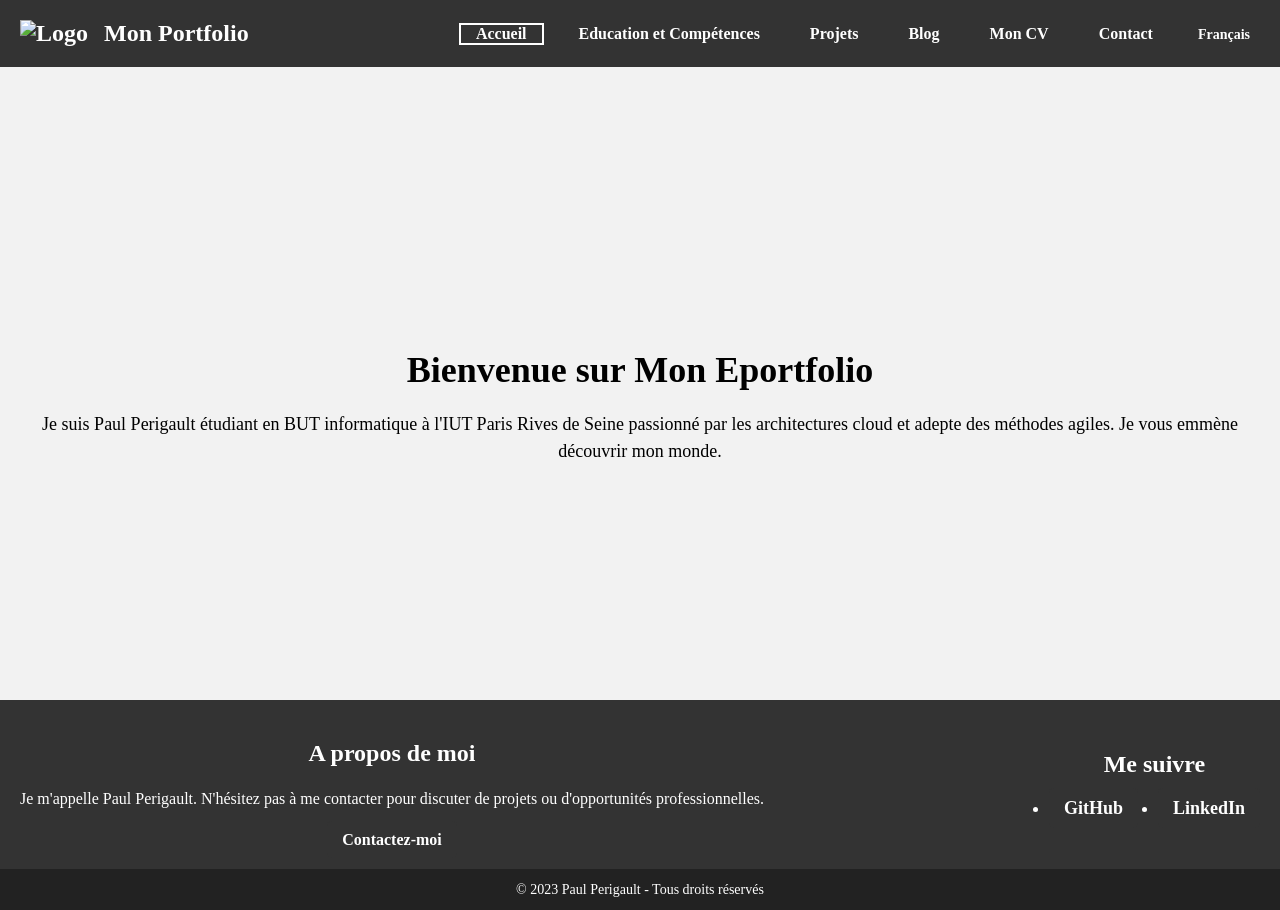
==== index.html @ 8fc084d3 "First Commit" ====
<!DOCTYPE html>
<html lang="en">
<head>
    <meta charset="UTF-8">
    <title>Accueil - Mon Eportfolio</title>
    <link rel="stylesheet" href="style.css">
</head>
<body>

<header class="header">
    <nav class="nav">
        <div class="nav-logo">
            <a href="#">
                <img src="logo.png" alt="Logo">
                <span>Mon Portfolio</span>
            </a>
        </div>
        <ul class="nav-list">
            <li class="nav-item nav-item-page"><a href="index.html">Accueil</a></li>
            <li class="nav-item"><a href="Education-Competence/education-competences.html">Education et Compétences</a></li>
            <li class="nav-item"><a href="Projet/projets.html">Projets</a></li>
            <li class="nav-item"><a href="Blog/blog.html">Blog</a></li>
            <li class="nav-item"><a href="CV/cv.html">Mon CV</a></li>
            <li class="nav-item nav-item-Contact"><a href="Contact/contact.html">Contact</a></li>
            <li class="nav-item nav-item-language">
                <a href="#">Français</a>
                <ul class="nav-sublist">
                    <li><a href="#">Anglais</a></li>
                    <li><a href="#">Espagnol</a></li>
                </ul>
            </li>
        </ul>
        <div class="nav-toggle">
            <span></span>
            <span></span>
            <span></span>
        </div>
    </nav>
</header>

<main class="eportfolio">
    <h1 class="title">Bienvenue sur Mon Eportfolio</h1>
    <p class="description">Je suis Paul Perigault étudiant en BUT informatique à l'IUT Paris Rives de Seine passionné par les architectures cloud et adepte des méthodes agiles. Je vous emmène découvrir mon monde.</p>
</main>





<footer class="footer">
    <div class="footer-container">
        <div class="footer-left">
            <h3>A propos de moi</h3>
            <p>Je m'appelle Paul Perigault. N'hésitez pas à me contacter pour discuter de projets ou d'opportunités professionnelles.</p>
            <a href="Contact/contact.html" class="button">Contactez-moi</a>
        </div>
        <div class="footer-right">
            <h3>Me suivre</h3>
            <ul class="footer-links">
                <li><a href="https://github.com/paulperigault">GitHub</a></li>
                <li><a href="https://www.linkedin.com/in/paul-perigault/">LinkedIn</a></li>
            </ul>
        </div>
    </div>
    <div class="footer-bottom">
        <p>&copy; 2023 Paul Perigault - Tous droits réservés</p>
    </div>
</footer>
<script>
    const navToggle = document.querySelector(".nav-toggle");
    const navList = document.querySelector(".nav-list");

    navToggle.addEventListener("click", () => {
        navList.classList.toggle("is-active");
    });
</script>
</body>
</html>
---- style.css ----
* {
    margin: 0;
    padding: 0;
    box-sizing: border-box;
}

header {
    background-color: #333;
    color: #fff;
    padding: 20px;
}
.nav {
    display: flex;
    justify-content: space-between;
    align-items: center;
    flex-wrap: wrap;
}

.nav-logo {
    display: flex;
    align-items: center;
    font-size: 24px;
}

.nav-logo img {
    height: 40px;
    margin-right: 10px;
}

.nav-list {
    display: flex;
    justify-content: flex-end;
    align-items: center;
    flex-wrap: wrap;
}

.nav-item {
    margin-right: 20px;
}

.nav-item:last-child {
    margin-right: 0;
}

.nav-item a {
    color: #fff;
    text-decoration: none;
    font-weight: bold;
    padding: 10px 15px;
    border-radius: 5px;
}

.nav-item:not(.nav-item-page) a:hover {
    background-color: #fff;
    color: #333;
    transition: background-color 0.3s ease-in-out;
}

.nav-item-language a {
    color: #fff;
    text-decoration: none;
    font-weight: bold;
    font-size: 14px;
    padding: 6px 10px;
    border-radius: 5px;
}


.nav-item-page {
    border: 2px solid #fff;
}

.nav-item-page a {
    background-color: transparent;
    transition: border-color 0.3s ease-in-out;
}

.nav-item-page a:hover {
    border-color: #333;
    color: #333;
    transition: border-color 0.3s ease-in-out;
}

.nav-item-language {
    position: relative;
}

.nav-item-language a {
    cursor: pointer;
}

.nav-item-language:hover .nav-sublist {
    display: block;
}

.nav-sublist {
    display: none;
    position: absolute;
    top: 100%;
    left: 0;
    background-color: #333;
    border-radius: 5px;
    padding: 10px;
}

.nav-sublist li {
    margin: 5px 0;
}

.nav-sublist a {
    color: #fff;
    text-decoration: none;
}


.nav-toggle {
    display: none;
    position: absolute;
    top: 10px;
    right: 10px;
    z-index: 100;
}

.nav-toggle span {
    display: block;
    height: 3px;
    background-color: #fff;
    margin-bottom: 5px;
    position: relative;
    width: 25px;
}

.nav-toggle span:last-child {
    margin-bottom: 0;
}

nav ul {
    list-style: none;
    display: flex;
    justify-content: space-between;
}

nav li {
    margin-right: 20px;
}

nav a {
    color: #fff;
    text-decoration: none;
    font-weight: bold;
}

@media screen and (max-width: 768px) {
    .nav-list {
        display: none;
        position: absolute;
        top: 100%;
        left: 0;
        background-color: #222;
        width: 100%;
        text-align: center;
        padding: 10px;
        border: 1px solid #444;
    }

    .nav-toggle {
        display: block;
        cursor: pointer;
        margin: 10px 0;
        padding: 10px;
        background-color: #444;
        border: none;
        border-radius: 5px;
    }

    .nav-toggle span {
        display: block;
        height: 3px;
        background-color: #fff;
        margin-bottom: 5px;
        position: relative;
        width: 25px;
    }

    .nav-toggle span:last-child {
        margin-bottom: 0;
    }

    .nav-open .nav-list {
        display: block;
    }

    .nav-open .nav-toggle {
        background-color: rgba(0, 0, 0, 0.8);
        border-radius: 50%;
    }

    /* Nouveaux styles pour la version mobile */
    .nav-item {
        margin: 10px 0;
    }

    .nav-sublist {
        margin: 0;
        padding: 0;
    }

    .nav-sublist li {
        display: block;
        margin: 10px 0;
    }
}


p {
    font-size: 18px;
    line-height: 1.5;
    margin-bottom: 20px;
}

main {
    background-color: #f2f2f2;
    padding: 40px;
    min-height: calc(100vh - 200px); /* La hauteur totale - hauteur du header et du footer */
}

h1 {
    font-size: 36px;
    margin-bottom: 20px;
}
.eportfolio {
    background-color: #f2f2f2;
    padding: 40px;
    min-height: calc(100vh - 200px);
    display: flex;
    flex-direction: column;
    justify-content: center;
    align-items: center;
}

.title {
    font-size: 36px;
    margin-bottom: 20px;
    text-align: center;
}

.description {
    font-size: 18px;
    line-height: 1.5;
    margin-bottom: 20px;
    text-align: center;
}




.footer {
    position: absolute;
    bottom: 0;
    left: 0;
    width: 100%;
    height: 200px;
    background-color: #333;
    color: #fff;
    text-align: center;
    padding-top: 20px;
}

.footer-container {
    display: flex;
    justify-content: space-between;
    align-items: center;
    flex-wrap: wrap;
    padding: 20px;
}

.footer h3 {
    font-size: 24px;
    margin-bottom: 20px;
}

.footer p {
    font-size: 16px;
    line-height: 1.5;
    margin-bottom: 20px;
}

.footer a {
    color: #fff;
    text-decoration: none;
    font-weight: bold;
    padding: 10px 15px;
    border-radius: 5px;
    background-color: #333;
    color: #fff;
    box-shadow: 0 0 0 0 rgba(255, 255, 255, 0.4);
    transition: box-shadow 0.3s ease-in-out;
}

.footer a:hover {
    background-color: #fff;
    color: #333;
    box-shadow: 0 0 10px 0 rgba(255, 255, 255, 0.4);
}




.footer-links {
    display: flex;
    justify-content: center;
    align-items: center;
    margin-bottom: 20px;
}

.footer-links li {
    margin-right: 20px;
}

.footer-links li:last-child {
    margin-right: 0;
}

.footer-links a {
    color: #fff;
    text-decoration: none;
    font-weight: bold;
    font-size: 18px;
}

.footer-bottom {
    background-color: #222;
    padding: 10px;
}

.footer-bottom p {
    font-size: 14px;
    margin: 0;
    color: #fff;
}

/* Mobile */
@media screen and (max-width: 480px) {
    .footer {
        height: auto;
        padding: 30px 20px;
    }

    .footer-container {
        display: flex;
        flex-direction: column;
        align-items: center;
    }

    .footer-left,
    .footer-right {
        margin-bottom: 30px;
        text-align: center;
    }

    .footer-right {
        margin-bottom: 0;
    }

    .footer-bottom {
        margin-top: 30px;
    }
}

/* Tablet */
@media screen and (min-width: 481px) and (max-width: 768px) {
    .footer {
        height: auto;
        padding: 40px 50px;
    }

    .footer-container {
        display: flex;
        justify-content: space-between;
        align-items: flex-start;
    }

    .footer-left,
    .footer-right {
        margin-bottom: 0;
        text-align: left;
    }

    .footer-left {
        flex-basis: 100%;
        margin-bottom: 30px;
    }

    .footer-right {
        flex-basis: calc(50% - 30px);
    }

    .footer-bottom {
        margin-top: 30px;
    }
}
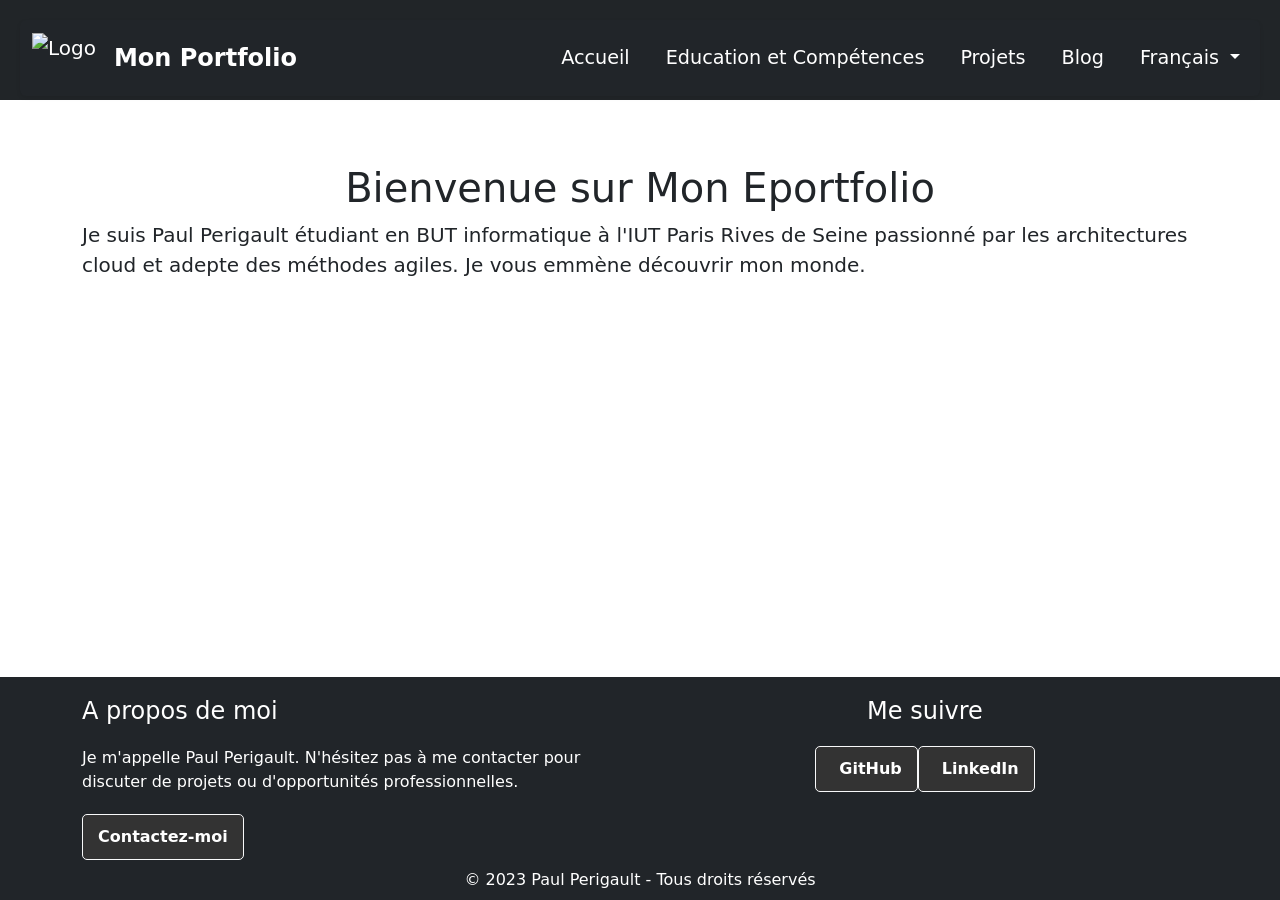
==== commit 59bd3bea: "First Commit" ====
--- a/index.html
+++ b/index.html
@@ -4,75 +4,96 @@
     <meta charset="UTF-8">
     <title>Accueil - Mon Eportfolio</title>
     <link rel="stylesheet" href="style.css">
+    <link href="https://cdn.jsdelivr.net/npm/bootstrap@5.0.2/dist/css/bootstrap.min.css" rel="stylesheet" integrity="sha384-EVSTQN3/azprG1Anm3QDgpJLIm9Nao0Yz1ztcQTwFspd3yD65VohhpuuCOmLASjC" crossorigin="anonymous">
+    <script src="https://cdn.jsdelivr.net/npm/bootstrap@5.0.2/dist/js/bootstrap.bundle.min.js" integrity="sha384-MrcW6ZMFYlzcLA8Nl+NtUVF0sA7MsXsP1UyJoMp4YLEuNSfAP+JcXn/tWtIaxVXM" crossorigin="anonymous"></script>
+    <script src="https://kit.fontawesome.com/e7eee140d6.js" crossorigin="anonymous"></script>
 </head>
 <body>
 
 <header class="header">
-    <nav class="nav">
-        <div class="nav-logo">
-            <a href="#">
-                <img src="logo.png" alt="Logo">
-                <span>Mon Portfolio</span>
+    <nav class="navbar navbar-expand-lg navbar-dark bg-dark rounded shadow-sm">
+        <div class="container-fluid">
+            <a class="navbar-brand" href="#">
+                <img src="logo.png" alt="Logo" class="d-inline-block align-text-top" height="50">
+                <span class="text-white fw-bold ms-2">Mon Portfolio</span>
             </a>
-        </div>
-        <ul class="nav-list">
-            <li class="nav-item nav-item-page"><a href="index.html">Accueil</a></li>
-            <li class="nav-item"><a href="Education-Competence/education-competences.html">Education et Compétences</a></li>
-            <li class="nav-item"><a href="Projet/projets.html">Projets</a></li>
-            <li class="nav-item"><a href="Blog/blog.html">Blog</a></li>
-            <li class="nav-item"><a href="CV/cv.html">Mon CV</a></li>
-            <li class="nav-item nav-item-Contact"><a href="Contact/contact.html">Contact</a></li>
-            <li class="nav-item nav-item-language">
-                <a href="#">Français</a>
-                <ul class="nav-sublist">
-                    <li><a href="#">Anglais</a></li>
-                    <li><a href="#">Espagnol</a></li>
+            <button class="navbar-toggler" type="button" data-bs-toggle="collapse" data-bs-target="#navbarNav" aria-controls="navbarNav" aria-expanded="false" aria-label="Toggle navigation">
+                <span class="navbar-toggler-icon"></span>
+            </button>
+            <div class="collapse navbar-collapse" id="navbarNav">
+                <ul class="navbar-nav ms-auto mb-2 mb-lg-0">
+                    <li class="nav-item">
+                        <a class="nav-link text-white" href="index.html">Accueil</a>
+                    </li>
+                    <li class="nav-item">
+                        <a class="nav-link text-white" href="Education-Competence/education-competences.html">Education et Compétences</a>
+                    </li>
+                    <li class="nav-item">
+                        <a class="nav-link text-white" href="Projet/projets.html">Projets</a>
+                    </li>
+                    <li class="nav-item">
+                        <a class="nav-link text-white" href="Blog/blog.html">Blog</a>
+                    </li>
+                    <li class="nav-item dropdown">
+                        <a class="nav-link dropdown-toggle text-white" href="#" id="navbarDropdownMenuLink" role="button" data-bs-toggle="dropdown" aria-expanded="false">
+                            Français
+                        </a>
+                        <ul class="dropdown-menu" aria-labelledby="navbarDropdownMenuLink">
+                            <li><a class="dropdown-item" href="#">Anglais</a></li>
+                            <li><a class="dropdown-item" href="#">Espagnol</a></li>
+                        </ul>
+                    </li>
                 </ul>
-            </li>
-        </ul>
-        <div class="nav-toggle">
-            <span></span>
-            <span></span>
-            <span></span>
+            </div>
         </div>
     </nav>
 </header>
 
-<main class="eportfolio">
-    <h1 class="title">Bienvenue sur Mon Eportfolio</h1>
-    <p class="description">Je suis Paul Perigault étudiant en BUT informatique à l'IUT Paris Rives de Seine passionné par les architectures cloud et adepte des méthodes agiles. Je vous emmène découvrir mon monde.</p>
+<main class="container">
+    <h1 class="title text-center">Bienvenue sur Mon Eportfolio</h1>
+    <p class="lead">Je suis Paul Perigault étudiant en BUT informatique à l'IUT Paris Rives de Seine passionné par les architectures cloud et adepte des méthodes agiles. Je vous emmène découvrir mon monde.</p>
 </main>
 
 
-
-
-
-<footer class="footer">
-    <div class="footer-container">
-        <div class="footer-left">
-            <h3>A propos de moi</h3>
-            <p>Je m'appelle Paul Perigault. N'hésitez pas à me contacter pour discuter de projets ou d'opportunités professionnelles.</p>
-            <a href="Contact/contact.html" class="button">Contactez-moi</a>
-        </div>
-        <div class="footer-right">
-            <h3>Me suivre</h3>
-            <ul class="footer-links">
-                <li><a href="https://github.com/paulperigault">GitHub</a></li>
-                <li><a href="https://www.linkedin.com/in/paul-perigault/">LinkedIn</a></li>
-            </ul>
+<footer class="footer bg-dark text-white">
+    <div class="container">
+        <div class="row">
+            <div class="col-md-6">
+                <h3>A propos de moi</h3>
+                <p>Je m'appelle Paul Perigault. N'hésitez pas à me contacter pour discuter de projets ou d'opportunités professionnelles.</p>
+                <a href="Contact/contact.html" class="btn btn-outline-light">Contactez-moi</a>
+            </div>
+            <div class="col-md-6">
+                <div class="text-center">
+                    <h3>Me suivre</h3>
+                </div>
+                <ul class="list-unstyled d-flex justify-content-center">
+                    <li>
+                        <a href="https://github.com/paulpp78" class="btn btn-outline-light">
+                            <i class="fab fa-github"></i>
+                            <span class="ms-2 d-none d-lg-inline">GitHub</span>
+                        </a>
+                    </li>
+                    <li>
+                        <a href="https://www.linkedin.com/in/paul-perigault-669723267/" class="btn btn-outline-light">
+                            <i class="fab fa-linkedin"></i>
+                            <span class="ms-2 d-none d-lg-inline">LinkedIn</span>
+                        </a>
+                    </li>
+                </ul>
+            </div>
         </div>
     </div>
-    <div class="footer-bottom">
-        <p>&copy; 2023 Paul Perigault - Tous droits réservés</p>
+    <div class="bg-dark py-2">
+        <div class="container">
+            <div class="row">
+                <div class="col-md-12 text-center">
+                    <p class="mb-0">&copy; 2023 Paul Perigault - Tous droits réservés</p>
+                </div>
+            </div>
+        </div>
     </div>
 </footer>
-<script>
-    const navToggle = document.querySelector(".nav-toggle");
-    const navList = document.querySelector(".nav-list");
 
-    navToggle.addEventListener("click", () => {
-        navList.classList.toggle("is-active");
-    });
-</script>
 </body>
 </html>
--- a/style.css
+++ b/style.css
@@ -4,274 +4,100 @@
     box-sizing: border-box;
 }
 
+
 header {
-    background-color: #333;
+    background-color: #212528;
     color: #fff;
     padding: 20px;
-}
-.nav {
-    display: flex;
-    justify-content: space-between;
-    align-items: center;
-    flex-wrap: wrap;
+    height: 100px;
 }
 
-.nav-logo {
+.navbar-brand {
     display: flex;
     align-items: center;
-    font-size: 24px;
+    text-decoration: none;
 }
 
-.nav-logo img {
-    height: 40px;
+.navbar-brand img {
+    height: 50px;
     margin-right: 10px;
 }
 
-.nav-list {
-    display: flex;
-    justify-content: flex-end;
-    align-items: center;
-    flex-wrap: wrap;
+.navbar-brand span {
+    font-size: 1.5rem;
+    color: #fff;
 }
 
-.nav-item {
-    margin-right: 20px;
+.navbar-nav {
+    margin-left: auto;
 }
 
-.nav-item:last-child {
-    margin-right: 0;
+.navbar-nav .nav-item {
+    margin-left: 20px;
 }
 
-.nav-item a {
+.navbar-nav .nav-link {
+    font-size: 1.2rem;
     color: #fff;
     text-decoration: none;
-    font-weight: bold;
-    padding: 10px 15px;
-    border-radius: 5px;
+    border-radius: 20px; /* ajouter un border-radius */
+    padding: 10px 20px; /* ajuster le padding pour faire de la place pour le radius */
+    transition: background-color 0.3s ease; /* ajouter une transition */
 }
 
-.nav-item:not(.nav-item-page) a:hover {
-    background-color: #fff;
-    color: #333;
-    transition: background-color 0.3s ease-in-out;
+.navbar-nav .nav-link:hover {
+    background-color: #555; /* changer la couleur de fond au survol */
+    color: #fff;
 }
 
-.nav-item-language a {
-    color: #fff;
+.dropdown-toggle::after {
+    display: none;
+}
+
+.dropdown-menu {
+    background-color: #fff;
+    border: none;
+}
+
+.dropdown-item {
+    font-size: 1.2rem;
+    color: #000;
     text-decoration: none;
-    font-weight: bold;
-    font-size: 14px;
-    padding: 6px 10px;
-    border-radius: 5px;
+}
+
+.dropdown-item:hover {
+    background-color: #f2f2f2;
+    color: #888;
 }
 
 
-.nav-item-page {
-    border: 2px solid #fff;
-}
 
-.nav-item-page a {
-    background-color: transparent;
-    transition: border-color 0.3s ease-in-out;
-}
-
-.nav-item-page a:hover {
-    border-color: #333;
-    color: #333;
-    transition: border-color 0.3s ease-in-out;
-}
-
-.nav-item-language {
-    position: relative;
-}
-
-.nav-item-language a {
-    cursor: pointer;
-}
-
-.nav-item-language:hover .nav-sublist {
-    display: block;
-}
-
-.nav-sublist {
-    display: none;
-    position: absolute;
-    top: 100%;
-    left: 0;
-    background-color: #333;
-    border-radius: 5px;
-    padding: 10px;
-}
-
-.nav-sublist li {
-    margin: 5px 0;
-}
-
-.nav-sublist a {
-    color: #fff;
-    text-decoration: none;
-}
-
-
-.nav-toggle {
-    display: none;
-    position: absolute;
-    top: 10px;
-    right: 10px;
-    z-index: 100;
-}
-
-.nav-toggle span {
-    display: block;
-    height: 3px;
-    background-color: #fff;
-    margin-bottom: 5px;
-    position: relative;
-    width: 25px;
-}
-
-.nav-toggle span:last-child {
-    margin-bottom: 0;
-}
-
-nav ul {
-    list-style: none;
-    display: flex;
-    justify-content: space-between;
-}
-
-nav li {
-    margin-right: 20px;
-}
-
-nav a {
-    color: #fff;
-    text-decoration: none;
-    font-weight: bold;
-}
-
-@media screen and (max-width: 768px) {
-    .nav-list {
-        display: none;
-        position: absolute;
-        top: 100%;
-        left: 0;
-        background-color: #222;
-        width: 100%;
-        text-align: center;
-        padding: 10px;
-        border: 1px solid #444;
-    }
-
-    .nav-toggle {
-        display: block;
-        cursor: pointer;
-        margin: 10px 0;
-        padding: 10px;
-        background-color: #444;
-        border: none;
-        border-radius: 5px;
-    }
-
-    .nav-toggle span {
-        display: block;
-        height: 3px;
-        background-color: #fff;
-        margin-bottom: 5px;
-        position: relative;
-        width: 25px;
-    }
-
-    .nav-toggle span:last-child {
-        margin-bottom: 0;
-    }
-
-    .nav-open .nav-list {
-        display: block;
-    }
-
-    .nav-open .nav-toggle {
-        background-color: rgba(0, 0, 0, 0.8);
-        border-radius: 50%;
-    }
-
-    /* Nouveaux styles pour la version mobile */
-    .nav-item {
-        margin: 10px 0;
-    }
-
-    .nav-sublist {
-        margin: 0;
-        padding: 0;
-    }
-
-    .nav-sublist li {
-        display: block;
-        margin: 10px 0;
-    }
-}
 
 
 p {
-    font-size: 18px;
-    line-height: 1.5;
-    margin-bottom: 20px;
+    margin-bottom: 1.25rem;
 }
 
 main {
-    background-color: #f2f2f2;
-    padding: 40px;
-    min-height: calc(100vh - 200px); /* La hauteur totale - hauteur du header et du footer */
+    padding-top: 4rem;
+    padding-bottom: 4rem;
 }
 
 h1 {
-    font-size: 36px;
-    margin-bottom: 20px;
-}
-.eportfolio {
-    background-color: #f2f2f2;
-    padding: 40px;
-    min-height: calc(100vh - 200px);
-    display: flex;
-    flex-direction: column;
-    justify-content: center;
-    align-items: center;
-}
-
-.title {
-    font-size: 36px;
-    margin-bottom: 20px;
-    text-align: center;
-}
-
-.description {
-    font-size: 18px;
-    line-height: 1.5;
-    margin-bottom: 20px;
-    text-align: center;
+    margin-bottom: 2rem;
 }
 
 
 
 
 .footer {
-    position: absolute;
+    position: fixed;
     bottom: 0;
     left: 0;
     width: 100%;
-    height: 200px;
-    background-color: #333;
+    padding-top: 20px;
+    background-color: #212528;
     color: #fff;
-    text-align: center;
-    padding-top: 20px;
-}
-
-.footer-container {
-    display: flex;
-    justify-content: space-between;
-    align-items: center;
-    flex-wrap: wrap;
-    padding: 20px;
 }
 
 .footer h3 {
@@ -292,7 +118,6 @@
     padding: 10px 15px;
     border-radius: 5px;
     background-color: #333;
-    color: #fff;
     box-shadow: 0 0 0 0 rgba(255, 255, 255, 0.4);
     transition: box-shadow 0.3s ease-in-out;
 }
@@ -303,22 +128,8 @@
     box-shadow: 0 0 10px 0 rgba(255, 255, 255, 0.4);
 }
 
-
-
-
-.footer-links {
-    display: flex;
-    justify-content: center;
-    align-items: center;
-    margin-bottom: 20px;
-}
-
-.footer-links li {
+.footer-links li:not(:last-child) {
     margin-right: 20px;
-}
-
-.footer-links li:last-child {
-    margin-right: 0;
 }
 
 .footer-links a {
@@ -339,65 +150,10 @@
     color: #fff;
 }
 
-/* Mobile */
-@media screen and (max-width: 480px) {
-    .footer {
-        height: auto;
-        padding: 30px 20px;
-    }
-
-    .footer-container {
-        display: flex;
-        flex-direction: column;
-        align-items: center;
-    }
-
-    .footer-left,
-    .footer-right {
-        margin-bottom: 30px;
-        text-align: center;
-    }
-
-    .footer-right {
-        margin-bottom: 0;
-    }
-
-    .footer-bottom {
-        margin-top: 30px;
-    }
-}
-
-/* Tablet */
-@media screen and (min-width: 481px) and (max-width: 768px) {
-    .footer {
-        height: auto;
-        padding: 40px 50px;
-    }
-
-    .footer-container {
-        display: flex;
-        justify-content: space-between;
-        align-items: flex-start;
-    }
-
-    .footer-left,
-    .footer-right {
-        margin-bottom: 0;
-        text-align: left;
-    }
-
-    .footer-left {
-        flex-basis: 100%;
-        margin-bottom: 30px;
-    }
-
-    .footer-right {
-        flex-basis: calc(50% - 30px);
-    }
-
-    .footer-bottom {
-        margin-top: 30px;
-    }
-}
 
 
+
+
+
+
+
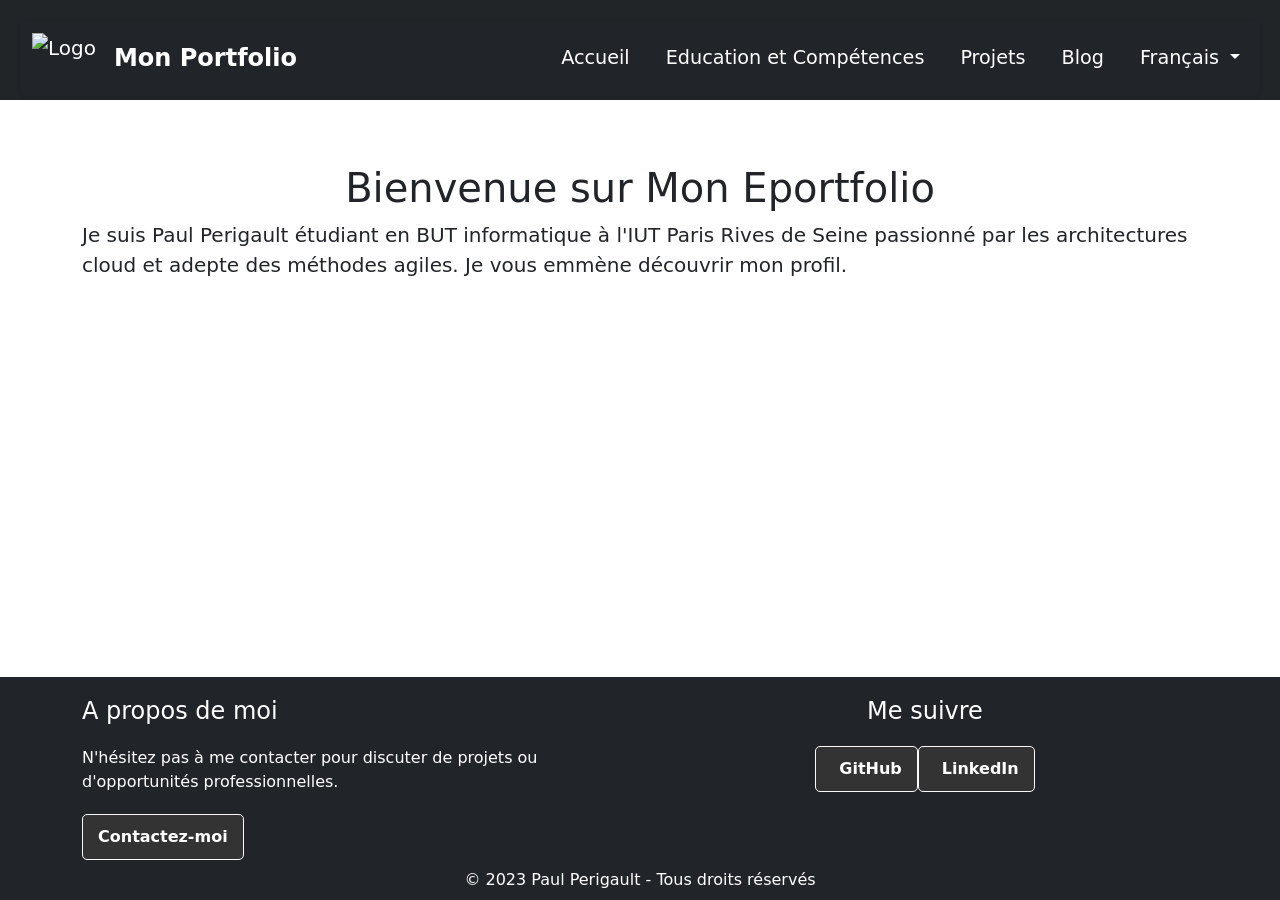
==== commit 24372ee2: "WebSite" ====
--- a/index.html
+++ b/index.html
@@ -51,7 +51,7 @@
 
 <main class="container">
     <h1 class="title text-center">Bienvenue sur Mon Eportfolio</h1>
-    <p class="lead">Je suis Paul Perigault étudiant en BUT informatique à l'IUT Paris Rives de Seine passionné par les architectures cloud et adepte des méthodes agiles. Je vous emmène découvrir mon monde.</p>
+    <p class="lead">Je suis Paul Perigault étudiant en BUT informatique à l'IUT Paris Rives de Seine passionné par les architectures cloud et adepte des méthodes agiles. Je vous emmène découvrir mon profil.</p>
 </main>
 
 
@@ -60,7 +60,7 @@
         <div class="row">
             <div class="col-md-6">
                 <h3>A propos de moi</h3>
-                <p>Je m'appelle Paul Perigault. N'hésitez pas à me contacter pour discuter de projets ou d'opportunités professionnelles.</p>
+                <p>N'hésitez pas à me contacter pour discuter de projets ou d'opportunités professionnelles.</p>
                 <a href="Contact/contact.html" class="btn btn-outline-light">Contactez-moi</a>
             </div>
             <div class="col-md-6">
--- a/style.css
+++ b/style.css
@@ -91,7 +91,7 @@
 
 
 .footer {
-    position: fixed;
+    position: absolute;
     bottom: 0;
     left: 0;
     width: 100%;
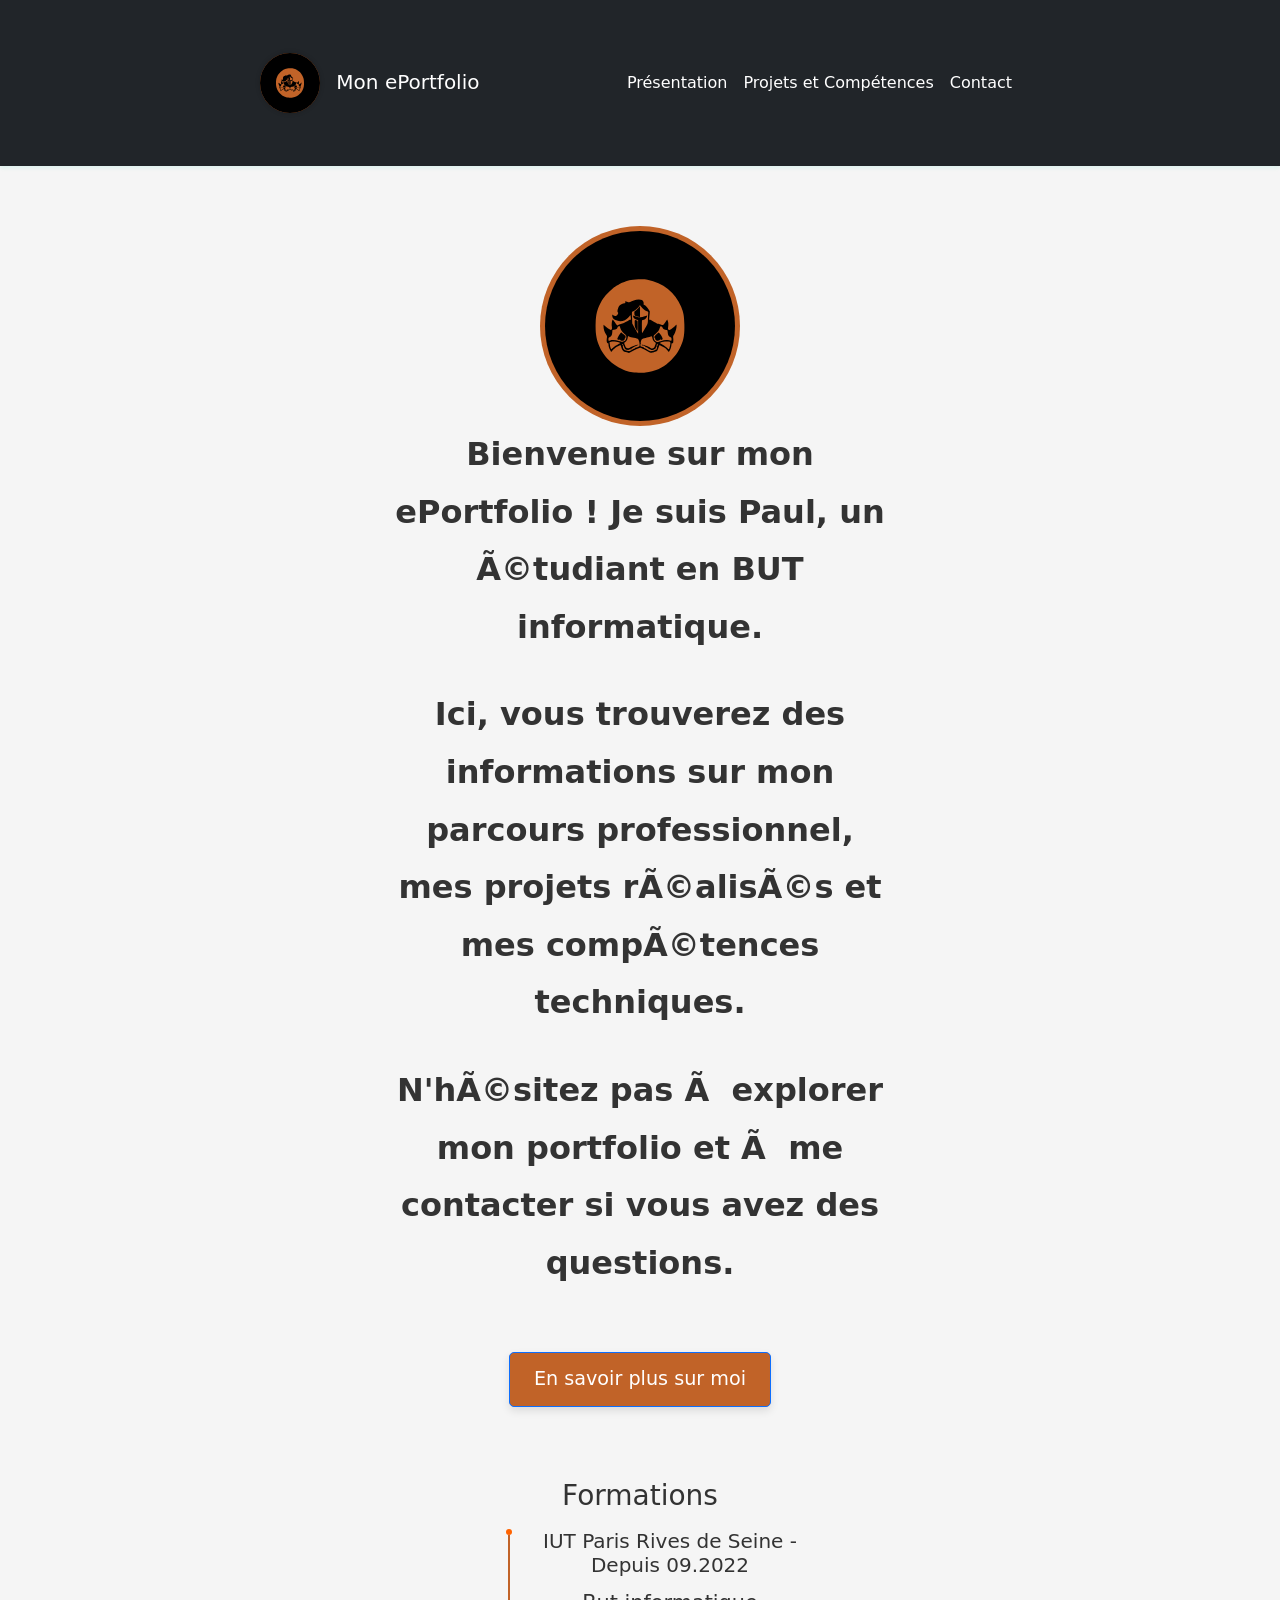
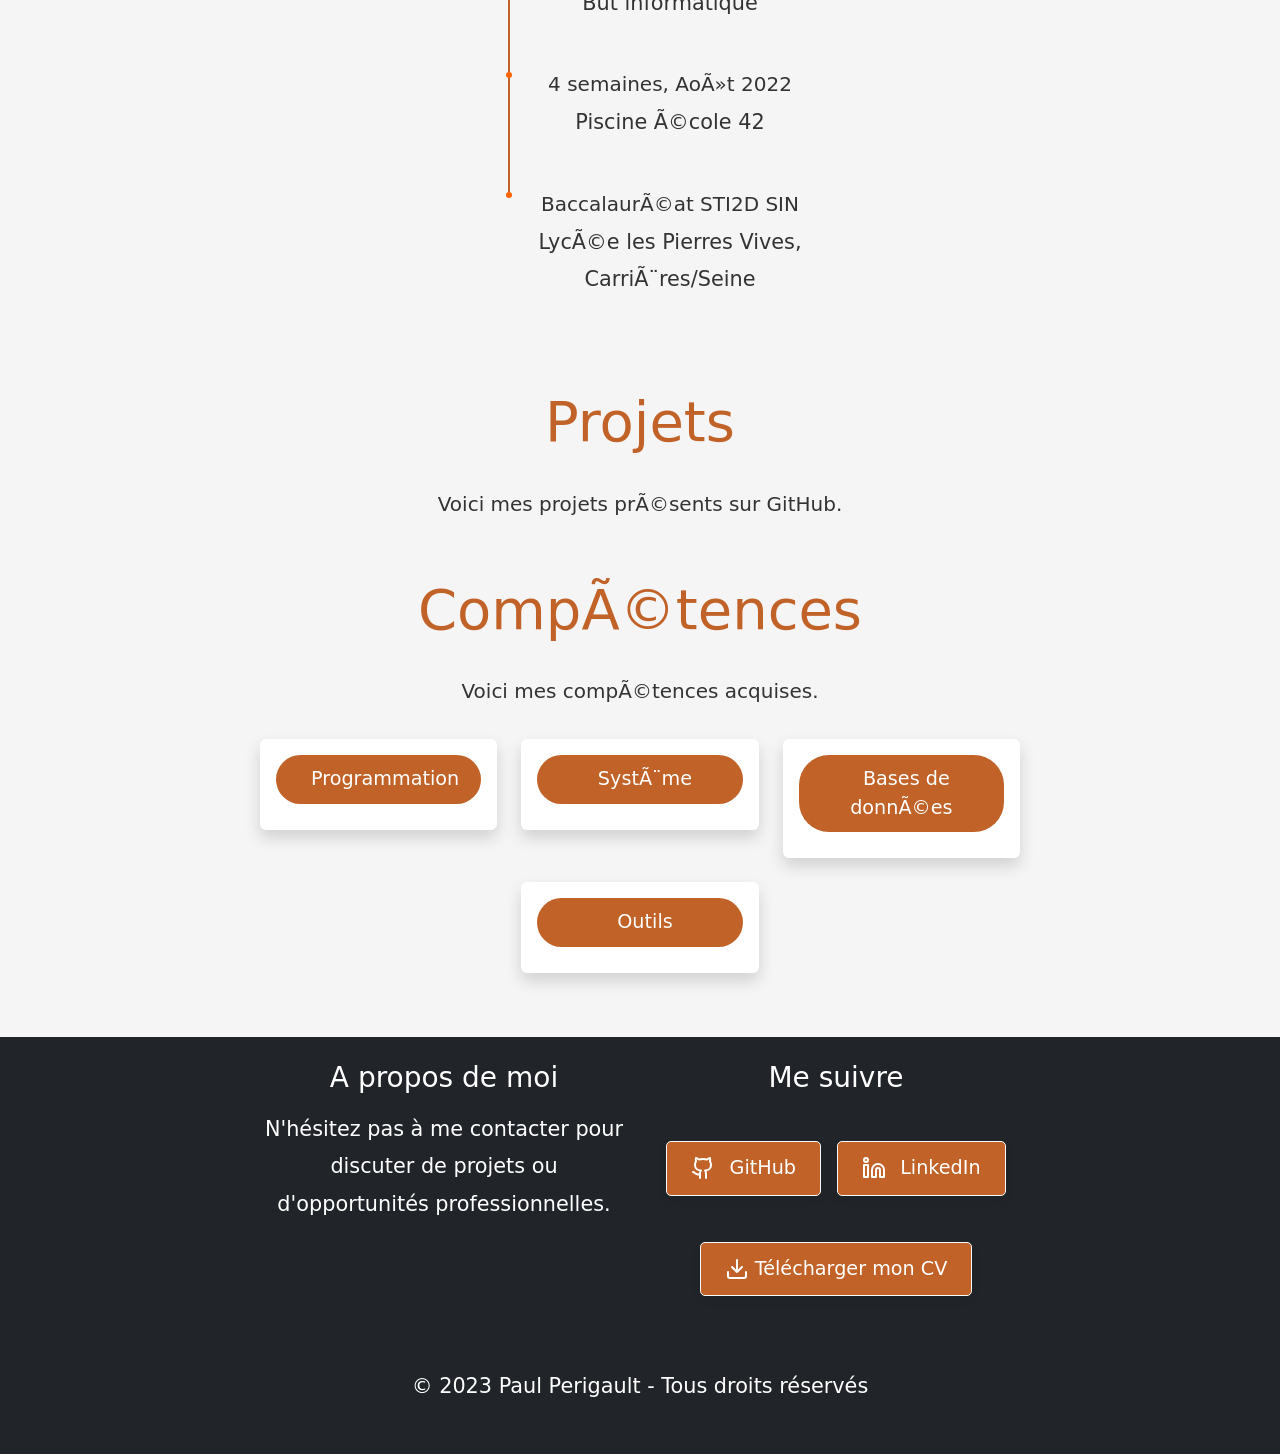
==== commit f05698de: "Modification des Noms de fichier" ====
--- a/index.html
+++ b/index.html
@@ -1,99 +1,423 @@
 <!DOCTYPE html>
-<html lang="en">
+<html lang="fr">
 <head>
-    <meta charset="UTF-8">
-    <title>Accueil - Mon Eportfolio</title>
-    <link rel="stylesheet" href="style.css">
-    <link href="https://cdn.jsdelivr.net/npm/bootstrap@5.0.2/dist/css/bootstrap.min.css" rel="stylesheet" integrity="sha384-EVSTQN3/azprG1Anm3QDgpJLIm9Nao0Yz1ztcQTwFspd3yD65VohhpuuCOmLASjC" crossorigin="anonymous">
-    <script src="https://cdn.jsdelivr.net/npm/bootstrap@5.0.2/dist/js/bootstrap.bundle.min.js" integrity="sha384-MrcW6ZMFYlzcLA8Nl+NtUVF0sA7MsXsP1UyJoMp4YLEuNSfAP+JcXn/tWtIaxVXM" crossorigin="anonymous"></script>
-    <script src="https://kit.fontawesome.com/e7eee140d6.js" crossorigin="anonymous"></script>
+    <link href="./css/bootstrap.min.css" rel="stylesheet" />
+    <link href="https://cdn.jsdelivr.net/npm/bootstrap@5.3.1/dist/css/bootstrap.min.css" rel="stylesheet" integrity="sha384-4bw+/aepP/YC94hEpVNVgiZdgIC5+VKNBQNGCHeKRQN+PtmoHDEXuppvnDJzQIu9" crossorigin="anonymous" />
+    <title>Mon epo</title>
+    <style>
+        /* Custom CSS for the presentation page */
+        body {
+            background-color: #f5f5f5;
+            color: #333;
+        }
+
+        .container {
+            max-width: 800px;
+            margin: 0 auto;
+            padding: 40px 20px;
+            text-align: center;
+        }
+
+        h1 {
+            color: #c16328;
+            font-size: 3rem;
+            margin-bottom: 30px;
+        }
+
+        p {
+            font-size: 1.3rem;
+            line-height: 1.8;
+            margin-bottom: 30px;
+        }
+
+        .btn {
+            background-color: #c16328;
+            color: #fff;
+            border-radius: 5px;
+            padding: 12px 24px;
+            font-size: 1.2rem;
+            text-decoration: none;
+            margin-top: 30px;
+            display: inline-block;
+            transition: background-color 0.3s ease;
+            box-shadow: 0 4px 8px rgba(0, 0, 0, 0.1);
+        }
+
+        .btn:hover {
+            background-color: #ff6300;
+        }
+
+        .profile-image {
+            border-radius: 50%;
+            width: 200px;
+            height: 200px;
+            margin: 0 auto;
+            display: block;
+            background-color: #c16328;
+            padding: 5px;
+            object-fit: cover;
+            animation: scaleAnimation 3s ease infinite;
+        }
+
+        @keyframes scaleAnimation {
+            0% {
+                transform: scale(1);
+            }
+            50% {
+                transform: scale(1.05);
+            }
+            100% {
+                transform: scale(1);
+            }
+        }
+
+        .animated-text {
+            font-size: 2rem;
+            font-weight: bold;
+            opacity: 0;
+            transform: translateY(20px);
+            animation: fadeInUp 1.5s ease forwards;
+        }
+
+        @keyframes fadeInUp {
+            to {
+                opacity: 1;
+                transform: translateY(0);
+            }
+        }
+
+        .animated-profile {
+            animation: scaleAnimation 3s ease infinite;
+        }
+
+        /* Custom CSS for the projects and skills page */
+        body {
+            background-color: #f5f5f5;
+            color: #333;
+        }
+
+        /* Primary color */
+        .primary-color {
+            color: #c16328;
+        }
+
+        /* Secondary color */
+        .secondary-color {
+            color: #ff6300;
+        }
+
+        .container {
+            max-width: 800px;
+            margin: 0 auto;
+            padding: 40px 20px;
+            text-align: center;
+        }
+
+        h1 {
+            color: #c16328;
+            font-size: 3rem;
+            margin-bottom: 30px;
+        }
+
+        p {
+            font-size: 1.3rem;
+            line-height: 1.8;
+            margin-bottom: 30px;
+        }
+
+        /* Styling for individual projects */
+        .project {
+            background-color: #fff;
+            padding: 20px;
+            border-radius: 5px;
+            box-shadow: 0 0 10px rgba(0, 0, 0, 0.1);
+            margin-bottom: 20px;
+            cursor: pointer;
+            transition: transform 0.3s ease;
+        }
+
+        .project:hover {
+            transform: translateY(-5px);
+        }
+
+        .project h2 {
+            color: #ff6300;
+            font-size: 2rem;
+            margin-bottom: 10px;
+        }
+
+        .project p {
+            font-size: 1.2rem;
+            margin-bottom: 10px;
+            display: none;
+        }
+
+        .project:hover p {
+            display: block;
+        }
+
+        /* Custom button styles */
+        .btn-custom {
+            background-color: #c16328;
+            color: #fff;
+            border: none;
+            border-radius: 30px;
+            padding: 10px 25px;
+            font-size: 1.2rem;
+            transition: background-color 0.3s ease;
+        }
+
+        .btn-custom:hover {
+            background-color: #ff6300;
+        }
+
+        /* Style for the dropdown button */
+        .dropdown-btn {
+            background-color: #c16328;
+            color: #fff;
+            border: none;
+            border-radius: 30px;
+            padding: 10px 25px;
+            font-size: 1.2rem;
+            transition: background-color 0.3s ease;
+            width: 100%;
+            margin-bottom: 10px;
+            position: relative;
+        }
+
+        .dropdown-btn:hover {
+            background-color: #ff6300;
+        }
+
+        /* Style for the dropdown content */
+        .dropdown-content {
+            display: none;
+            position: absolute;
+            background-color: #f9f9f9;
+            min-width: 200px;
+            box-shadow: 0px 8px 16px 0px rgba(0, 0, 0, 0.2);
+            z-index: 10;
+            text-align: left;
+            padding: 10px;
+            font-size: 1.2rem;
+            top: 100%;
+            left: 0;
+        }
+
+        .dropdown-content p {
+            margin-bottom: 10px;
+        }
+
+        .dropdown-content a {
+            color: black;
+            padding: 8px 16px;
+            text-decoration: none;
+            display: block;
+        }
+
+        .dropdown-content a:hover {
+            background-color: #f1f1f1;
+        }
+
+        .dropdown:hover .dropdown-content {
+            display: block;
+        }
+
+        /* Custom styles for icons */
+        .fa {
+            margin-right: 10px;
+        }
+
+        .skill-item {
+            margin-bottom: 10px;
+        }
+
+        .timeline {
+            position: relative;
+            padding-left: 30px;
+        }
+
+        .timeline-circle {
+            position: absolute;
+            left: 10px;
+            top: 0;
+            width: 6px;
+            height: 6px;
+            border-radius: 50%;
+            background-color: #ff6300;
+        }
+
+        .timeline-content {
+            margin-left: 30px;
+            padding-bottom: 20px;
+        }
+
+        .timeline li {
+            position: relative;
+        }
+
+        .timeline li:not(:last-child):after {
+            content: "";
+            position: absolute;
+            left: 12px;
+            top: 6px;
+            height: calc(100% - 6px);
+            width: 2px;
+            background-color: #c16328;
+        }
+    </style>
 </head>
 <body>
-
-<header class="header">
-    <nav class="navbar navbar-expand-lg navbar-dark bg-dark rounded shadow-sm">
-        <div class="container-fluid">
-            <a class="navbar-brand" href="#">
-                <img src="logo.png" alt="Logo" class="d-inline-block align-text-top" height="50">
-                <span class="text-white fw-bold ms-2">Mon Portfolio</span>
-            </a>
-            <button class="navbar-toggler" type="button" data-bs-toggle="collapse" data-bs-target="#navbarNav" aria-controls="navbarNav" aria-expanded="false" aria-label="Toggle navigation">
-                <span class="navbar-toggler-icon"></span>
-            </button>
-            <div class="collapse navbar-collapse" id="navbarNav">
-                <ul class="navbar-nav ms-auto mb-2 mb-lg-0">
-                    <li class="nav-item">
-                        <a class="nav-link text-white" href="index.html">Accueil</a>
-                    </li>
-                    <li class="nav-item">
-                        <a class="nav-link text-white" href="Education-Competence/education-competences.html">Education et Compétences</a>
-                    </li>
-                    <li class="nav-item">
-                        <a class="nav-link text-white" href="Projet/projets.html">Projets</a>
-                    </li>
-                    <li class="nav-item">
-                        <a class="nav-link text-white" href="Blog/blog.html">Blog</a>
-                    </li>
-                    <li class="nav-item dropdown">
-                        <a class="nav-link dropdown-toggle text-white" href="#" id="navbarDropdownMenuLink" role="button" data-bs-toggle="dropdown" aria-expanded="false">
-                            Français
-                        </a>
-                        <ul class="dropdown-menu" aria-labelledby="navbarDropdownMenuLink">
-                            <li><a class="dropdown-item" href="#">Anglais</a></li>
-                            <li><a class="dropdown-item" href="#">Espagnol</a></li>
-                        </ul>
-                    </li>
-                </ul>
-            </div>
-        </div>
-    </nav>
-</header>
-
-<main class="container">
-    <h1 class="title text-center">Bienvenue sur Mon Eportfolio</h1>
-    <p class="lead">Je suis Paul Perigault étudiant en BUT informatique à l'IUT Paris Rives de Seine passionné par les architectures cloud et adepte des méthodes agiles. Je vous emmène découvrir mon profil.</p>
-</main>
-
-
-<footer class="footer bg-dark text-white">
-    <div class="container">
-        <div class="row">
-            <div class="col-md-6">
-                <h3>A propos de moi</h3>
-                <p>N'hésitez pas à me contacter pour discuter de projets ou d'opportunités professionnelles.</p>
-                <a href="Contact/contact.html" class="btn btn-outline-light">Contactez-moi</a>
-            </div>
-            <div class="col-md-6">
-                <div class="text-center">
-                    <h3>Me suivre</h3>
-                </div>
-                <ul class="list-unstyled d-flex justify-content-center">
-                    <li>
-                        <a href="https://github.com/paulpp78" class="btn btn-outline-light">
-                            <i class="fab fa-github"></i>
-                            <span class="ms-2 d-none d-lg-inline">GitHub</span>
-                        </a>
-                    </li>
-                    <li>
-                        <a href="https://www.linkedin.com/in/paul-perigault-669723267/" class="btn btn-outline-light">
-                            <i class="fab fa-linkedin"></i>
-                            <span class="ms-2 d-none d-lg-inline">LinkedIn</span>
-                        </a>
-                    </li>
-                </ul>
-            </div>
-        </div>
-    </div>
-    <div class="bg-dark py-2">
-        <div class="container">
-            <div class="row">
-                <div class="col-md-12 text-center">
-                    <p class="mb-0">&copy; 2023 Paul Perigault - Tous droits réservés</p>
+    <div id="navbar-container"></div>
+    <main class="container" id="presentation">
+        <section>
+            <div class="row justify-content-center mb-5 animate__animated animate__fadeIn">
+                <div class="col-md-8">
+                    <img src="/Image/Logo.svg" alt="Profile Image" class="profile-image animated-profile" />
+                    <p class="animated-text">Bienvenue sur mon ePortfolio ! Je suis Paul, un étudiant en BUT informatique.</p>
+                    <p class="animated-text">Ici, vous trouverez des informations sur mon parcours professionnel, mes projets réalisés et mes compétences techniques.</p>
+                    <p class="animated-text">N'hésitez pas à explorer mon portfolio et à me contacter si vous avez des questions.</p>
+                    <a href="#competences" class="btn btn-lg btn-primary btn-animated" style="background-color: #c16328;">
+                        <i class="bi bi-chevron-right"></i> En savoir plus sur moi
+                    </a>
                 </div>
             </div>
-        </div>
-    </div>
-</footer>
-
+        </section>
+        <section>
+            <div class="container py-4" id="Formations">
+                <div class="row justify-content-center">
+                    <div class="col-md-6">
+                        <h3 class="mb-3 text-center">Formations</h3>
+                        <ul class="timeline list-unstyled">
+                            <li>
+                                <div class="timeline-circle"></div>
+                                <div class="timeline-content">
+                                    <h5>IUT Paris Rives de Seine - Depuis 09.2022</h5>
+                                    <p>But informatique</p>
+                                </div>
+                            </li>
+                            <li>
+                                <div class="timeline-circle"></div>
+                                <div class="timeline-content">
+                                    <h5>4 semaines, Août 2022</h5>
+                                    <p>Piscine école 42</p>
+                                </div>
+                            </li>
+                            <li>
+                                <div class="timeline-circle"></div>
+                                <div class="timeline-content">
+                                    <h5>Baccalauréat STI2D SIN</h5>
+                                    <p>Lycée les Pierres Vives, Carrières/Seine</p>
+                                </div>
+                            </li>
+                        </ul>
+                    </div>
+                </div>
+            </div>
+        </section>
+        <section>
+            <div class="row mb-5" id="projets">
+                <div class="col">
+                    <h1 class="display-4 text-center primary-color">Projets</h1>
+                    <p class="lead text-center">Voici mes projets présents sur GitHub.</p>
+                    <div class="row row-cols-1 row-cols-md-2 row-cols-lg-3 g-4" id="projects-container"></div>
+                </div>
+            </div>
+            <div class="row" id="competences">
+                <div class="col">
+                    <h1 class="display-4 text-center primary-color">Compétences</h1>
+                    <p class="lead text-center">Voici mes compétences acquises.</p>
+                    <div class="row justify-content-center">
+                        <div class="col-md-6 col-lg-4">
+                            <div class="project skill shadow p-3 mb-4 bg-white rounded">
+                                <button class="dropdown-btn"><i class="fa fa-cogs"></i> Programmation</button>
+                                <div class="skill-content d-flex flex-wrap justify-content-center">
+                                    <p class="skill-item"><i class="fa fa-check-circle"></i> Langage C,</p>
+                                    <p class="skill-item"><i class="fa fa-check-circle"></i> Script Shell,</p>
+                                    <p class="skill-item"><i class="fa fa-check-circle"></i> C++,</p>
+                                    <p class="skill-item"><i class="fa fa-check-circle"></i> JAVA,</p>
+                                    <p class="skill-item"><i class="fa fa-check-circle"></i> Python,</p>
+                                    <p class="skill-item"><i class="fa fa-check-circle"></i> Algorithmie,</p>
+                                    <p class="skill-item"><i class="fa fa-check-circle"></i> Go </p>
+                                </div>
+                            </div>
+                        </div>
+                        <div class="col-md-6 col-lg-4">
+                            <div class="project skill shadow p-3 mb-4 bg-white rounded">
+                                <div class="dropdown">
+                                    <button class="dropdown-btn"><i class="fa fa-cogs"></i> Système</button>
+                                    <div class="skill-content d-flex flex-wrap justify-content-center">
+                                        <p class="skill-item"><i class="fa fa-check-circle"></i> Système d'exploitation Unix, Linux, Windows,</p>
+                                        <p class="skill-item"><i class="fa fa-check-circle"></i> Virtualisation d'architecture VMWare, VirtualBox,</p>
+                                        <p class="skill-item"><i class="fa fa-check-circle"></i> Protocoles TCP/IP, HTTP, DNS, SSH</p>
+                                    </div>
+                                </div>
+                            </div>
+                        </div>
+                        <div class="col-md-6 col-lg-4">
+                            <div class="project skill shadow p-3 mb-4 bg-white rounded">
+                                <div class="dropdown">
+                                    <button class="dropdown-btn"><i class="fa fa-database"></i> Bases de données</button>
+                                    <div class="skill-content d-flex flex-wrap justify-content-center">
+                                        <p class="skill-item"><i class="fa fa-check-circle"></i> SQL,</p>
+                                        <p class="skill-item"><i class="fa fa-check-circle"></i> MySQL,</p>
+                                        <p class="skill-item"><i class="fa fa-check-circle"></i> Oracle,</p>
+                                        <p class="skill-item"><i class="fa fa-check-circle"></i> Access</p>
+                                    </div>
+                                </div>
+                            </div>
+                        </div>
+                        <div class="col-md-6 col-lg-4">
+                            <div class="project skill shadow p-3 mb-4 bg-white rounded">
+                                <div class="dropdown">
+                                    <button class="dropdown-btn"><i class="fa fa-wrench"></i> Outils</button>
+                                    <div class="skill-content d-flex flex-wrap justify-content-center">
+                                        <p class="skill-item"><i class="fa fa-check-circle"></i> Git/GitHub,</p>
+                                        <p class="skill-item"><i class="fa fa-check-circle"></i> Nmap/WireShark/Ping,</p>
+                                        <p class="skill-item"><i class="fa fa-check-circle"></i> Suite office/Trello,</p>
+                                        <p class="skill-item"><i class="fa fa-check-circle"></i> HTML/CSS,</p>
+                                        <p class="skill-item"><i class="fa fa-check-circle"></i> Vimscript,</p>
+                                    </div>
+                                </div>
+                            </div>
+                        </div>
+                    </div>
+                </div>
+            </div>
+        </section>
+    </main>
+    <div id="footer-container"></div>
+    <script src="https://cdn.jsdelivr.net/npm/bootstrap@5.3.1/dist/js/bootstrap.bundle.min.js" integrity="sha384-rZ4I../im2023-7-19()age/1pngTwku0t4QV/QlB4fD2sqdI2e9kcjXerBwuNU1g8kUzDlvdnU/" crossorigin="anonymous"></script>
+    <script>
+        function includeHTML(file, containerId) {
+            fetch(file)
+                .then((response) => response.text())
+                .then((data) => {
+                    document.getElementById(containerId).innerHTML = data;
+                });
+        }
+        includeHTML("./navbar.html", "navbar-container");
+        includeHTML("./footer.html", "footer-container");
+        const username = "paulpp78"; // Replace with your GitHub username
+        fetch(`https://api.github.com/users/${username}/repos?sort=updated`)
+            .then((response) => response.json())
+            .then((data) => {
+                const projectsContainer = document.getElementById("projects-container");
+                data.forEach((project) => {
+                    const projectElement = document.createElement("div");
+                    projectElement.classList.add("col");
+                    projectElement.innerHTML = `
+                        <div class="project shadow p-3 mb-4 bg-white rounded">
+                            <h2 class="secondary-color">${project.name}</h2>
+                            <p>${project.description}</p>
+                            <p>Language: ${project.language}</p>
+                            <a href="${project.html_url}" target="_blank" rel="noopener noreferrer" class="btn btn-custom">Voir sur GitHub</a>
+                        </div>
+                    `;
+                    projectsContainer.appendChild(projectElement);
+                });
+            })
+            .catch((error) => console.error("Erreur lors de la récupération des projets :", error));
+    </script>
 </body>
 </html>
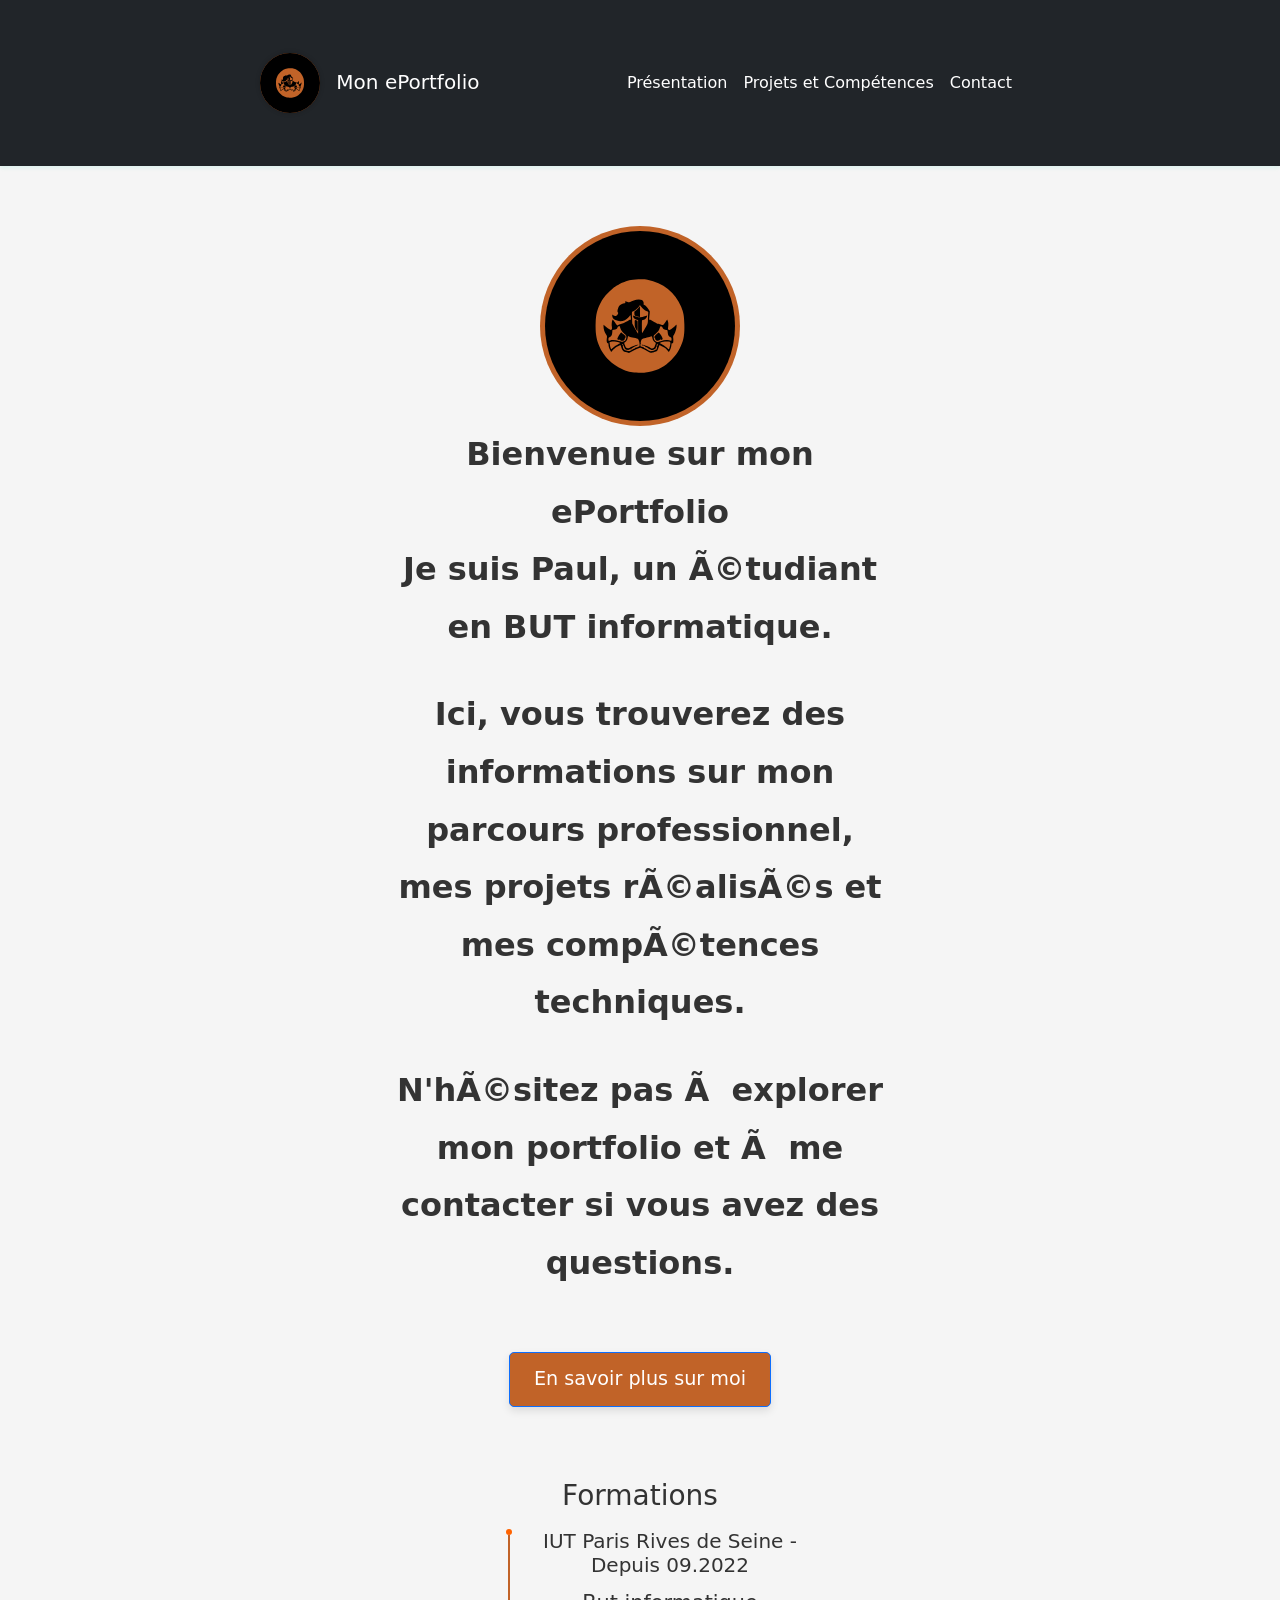
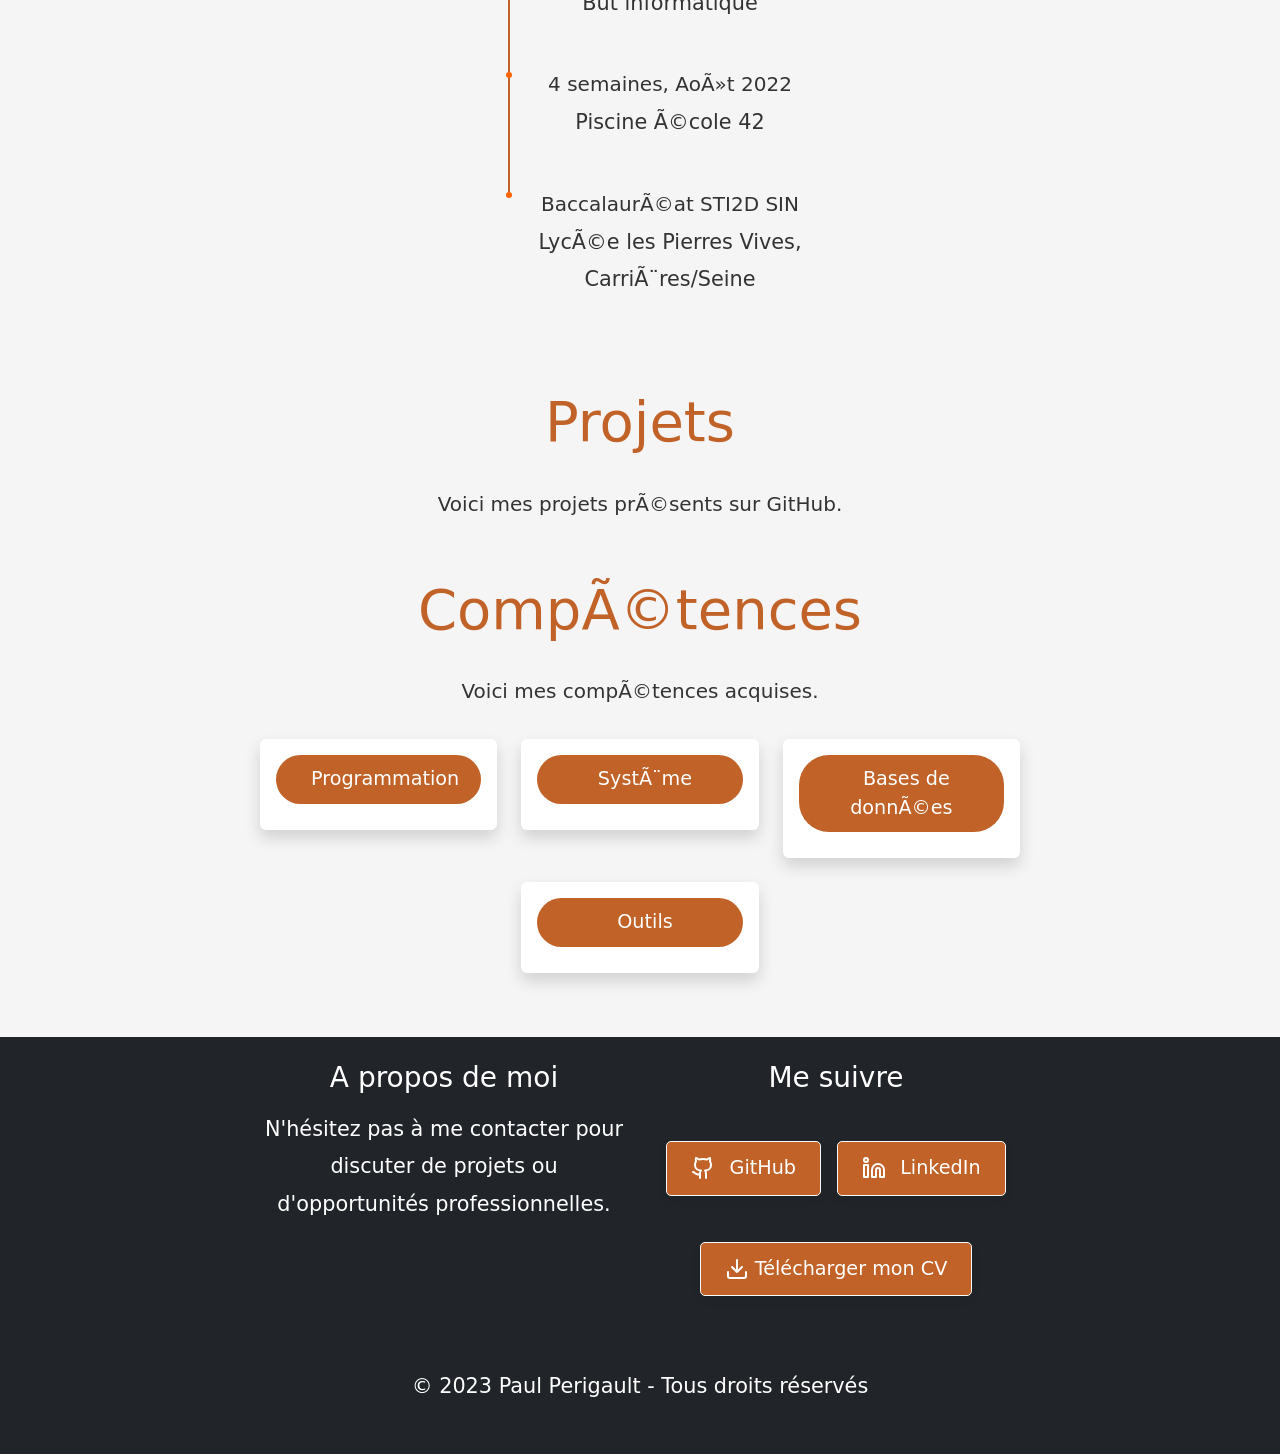
==== commit 7ed1b37f: "Modification des Noms de fichier et du Readme" ====
--- a/index.html
+++ b/index.html
@@ -4,268 +4,7 @@
     <link href="./css/bootstrap.min.css" rel="stylesheet" />
     <link href="https://cdn.jsdelivr.net/npm/bootstrap@5.3.1/dist/css/bootstrap.min.css" rel="stylesheet" integrity="sha384-4bw+/aepP/YC94hEpVNVgiZdgIC5+VKNBQNGCHeKRQN+PtmoHDEXuppvnDJzQIu9" crossorigin="anonymous" />
     <title>Mon epo</title>
-    <style>
-        /* Custom CSS for the presentation page */
-        body {
-            background-color: #f5f5f5;
-            color: #333;
-        }
-
-        .container {
-            max-width: 800px;
-            margin: 0 auto;
-            padding: 40px 20px;
-            text-align: center;
-        }
-
-        h1 {
-            color: #c16328;
-            font-size: 3rem;
-            margin-bottom: 30px;
-        }
-
-        p {
-            font-size: 1.3rem;
-            line-height: 1.8;
-            margin-bottom: 30px;
-        }
-
-        .btn {
-            background-color: #c16328;
-            color: #fff;
-            border-radius: 5px;
-            padding: 12px 24px;
-            font-size: 1.2rem;
-            text-decoration: none;
-            margin-top: 30px;
-            display: inline-block;
-            transition: background-color 0.3s ease;
-            box-shadow: 0 4px 8px rgba(0, 0, 0, 0.1);
-        }
-
-        .btn:hover {
-            background-color: #ff6300;
-        }
-
-        .profile-image {
-            border-radius: 50%;
-            width: 200px;
-            height: 200px;
-            margin: 0 auto;
-            display: block;
-            background-color: #c16328;
-            padding: 5px;
-            object-fit: cover;
-            animation: scaleAnimation 3s ease infinite;
-        }
-
-        @keyframes scaleAnimation {
-            0% {
-                transform: scale(1);
-            }
-            50% {
-                transform: scale(1.05);
-            }
-            100% {
-                transform: scale(1);
-            }
-        }
-
-        .animated-text {
-            font-size: 2rem;
-            font-weight: bold;
-            opacity: 0;
-            transform: translateY(20px);
-            animation: fadeInUp 1.5s ease forwards;
-        }
-
-        @keyframes fadeInUp {
-            to {
-                opacity: 1;
-                transform: translateY(0);
-            }
-        }
-
-        .animated-profile {
-            animation: scaleAnimation 3s ease infinite;
-        }
-
-        /* Custom CSS for the projects and skills page */
-        body {
-            background-color: #f5f5f5;
-            color: #333;
-        }
-
-        /* Primary color */
-        .primary-color {
-            color: #c16328;
-        }
-
-        /* Secondary color */
-        .secondary-color {
-            color: #ff6300;
-        }
-
-        .container {
-            max-width: 800px;
-            margin: 0 auto;
-            padding: 40px 20px;
-            text-align: center;
-        }
-
-        h1 {
-            color: #c16328;
-            font-size: 3rem;
-            margin-bottom: 30px;
-        }
-
-        p {
-            font-size: 1.3rem;
-            line-height: 1.8;
-            margin-bottom: 30px;
-        }
-
-        /* Styling for individual projects */
-        .project {
-            background-color: #fff;
-            padding: 20px;
-            border-radius: 5px;
-            box-shadow: 0 0 10px rgba(0, 0, 0, 0.1);
-            margin-bottom: 20px;
-            cursor: pointer;
-            transition: transform 0.3s ease;
-        }
-
-        .project:hover {
-            transform: translateY(-5px);
-        }
-
-        .project h2 {
-            color: #ff6300;
-            font-size: 2rem;
-            margin-bottom: 10px;
-        }
-
-        .project p {
-            font-size: 1.2rem;
-            margin-bottom: 10px;
-            display: none;
-        }
-
-        .project:hover p {
-            display: block;
-        }
-
-        /* Custom button styles */
-        .btn-custom {
-            background-color: #c16328;
-            color: #fff;
-            border: none;
-            border-radius: 30px;
-            padding: 10px 25px;
-            font-size: 1.2rem;
-            transition: background-color 0.3s ease;
-        }
-
-        .btn-custom:hover {
-            background-color: #ff6300;
-        }
-
-        /* Style for the dropdown button */
-        .dropdown-btn {
-            background-color: #c16328;
-            color: #fff;
-            border: none;
-            border-radius: 30px;
-            padding: 10px 25px;
-            font-size: 1.2rem;
-            transition: background-color 0.3s ease;
-            width: 100%;
-            margin-bottom: 10px;
-            position: relative;
-        }
-
-        .dropdown-btn:hover {
-            background-color: #ff6300;
-        }
-
-        /* Style for the dropdown content */
-        .dropdown-content {
-            display: none;
-            position: absolute;
-            background-color: #f9f9f9;
-            min-width: 200px;
-            box-shadow: 0px 8px 16px 0px rgba(0, 0, 0, 0.2);
-            z-index: 10;
-            text-align: left;
-            padding: 10px;
-            font-size: 1.2rem;
-            top: 100%;
-            left: 0;
-        }
-
-        .dropdown-content p {
-            margin-bottom: 10px;
-        }
-
-        .dropdown-content a {
-            color: black;
-            padding: 8px 16px;
-            text-decoration: none;
-            display: block;
-        }
-
-        .dropdown-content a:hover {
-            background-color: #f1f1f1;
-        }
-
-        .dropdown:hover .dropdown-content {
-            display: block;
-        }
-
-        /* Custom styles for icons */
-        .fa {
-            margin-right: 10px;
-        }
-
-        .skill-item {
-            margin-bottom: 10px;
-        }
-
-        .timeline {
-            position: relative;
-            padding-left: 30px;
-        }
-
-        .timeline-circle {
-            position: absolute;
-            left: 10px;
-            top: 0;
-            width: 6px;
-            height: 6px;
-            border-radius: 50%;
-            background-color: #ff6300;
-        }
-
-        .timeline-content {
-            margin-left: 30px;
-            padding-bottom: 20px;
-        }
-
-        .timeline li {
-            position: relative;
-        }
-
-        .timeline li:not(:last-child):after {
-            content: "";
-            position: absolute;
-            left: 12px;
-            top: 6px;
-            height: calc(100% - 6px);
-            width: 2px;
-            background-color: #c16328;
-        }
-    </style>
+    <link rel="stylesheet" href="Css/style.css">
 </head>
 <body>
     <div id="navbar-container"></div>
@@ -274,7 +13,7 @@
             <div class="row justify-content-center mb-5 animate__animated animate__fadeIn">
                 <div class="col-md-8">
                     <img src="/Image/Logo.svg" alt="Profile Image" class="profile-image animated-profile" />
-                    <p class="animated-text">Bienvenue sur mon ePortfolio ! Je suis Paul, un étudiant en BUT informatique.</p>
+                    <p class="animated-text">Bienvenue sur mon ePortfolio  <br> Je suis Paul, un étudiant en BUT informatique.</p>
                     <p class="animated-text">Ici, vous trouverez des informations sur mon parcours professionnel, mes projets réalisés et mes compétences techniques.</p>
                     <p class="animated-text">N'hésitez pas à explorer mon portfolio et à me contacter si vous avez des questions.</p>
                     <a href="#competences" class="btn btn-lg btn-primary btn-animated" style="background-color: #c16328;">
@@ -396,8 +135,8 @@
                     document.getElementById(containerId).innerHTML = data;
                 });
         }
-        includeHTML("./navbar.html", "navbar-container");
-        includeHTML("./footer.html", "footer-container");
+        includeHTML("./partials/navbar.html", "navbar-container");
+        includeHTML("./partials/footer.html", "footer-container");
         const username = "paulpp78"; // Replace with your GitHub username
         fetch(`https://api.github.com/users/${username}/repos?sort=updated`)
             .then((response) => response.json())
--- a/Css/style.css
+++ b/Css/style.css
@@ -0,0 +1,260 @@
+/* Custom CSS for the presentation page */
+body {
+    background-color: #f5f5f5;
+    color: #333;
+}
+
+.container {
+    max-width: 800px;
+    margin: 0 auto;
+    padding: 40px 20px;
+    text-align: center;
+}
+
+h1 {
+    color: #c16328;
+    font-size: 3rem;
+    margin-bottom: 30px;
+}
+
+p {
+    font-size: 1.3rem;
+    line-height: 1.8;
+    margin-bottom: 30px;
+}
+
+.btn {
+    background-color: #c16328;
+    color: #fff;
+    border-radius: 5px;
+    padding: 12px 24px;
+    font-size: 1.2rem;
+    text-decoration: none;
+    margin-top: 30px;
+    display: inline-block;
+    transition: background-color 0.3s ease;
+    box-shadow: 0 4px 8px rgba(0, 0, 0, 0.1);
+}
+
+.btn:hover {
+    background-color: #ff6300;
+}
+
+.profile-image {
+    border-radius: 50%;
+    width: 200px;
+    height: 200px;
+    margin: 0 auto;
+    display: block;
+    background-color: #c16328;
+    padding: 5px;
+    object-fit: cover;
+    animation: scaleAnimation 3s ease infinite;
+}
+
+@keyframes scaleAnimation {
+    0% {
+        transform: scale(1);
+    }
+    50% {
+        transform: scale(1.05);
+    }
+    100% {
+        transform: scale(1);
+    }
+}
+
+.animated-text {
+    font-size: 2rem;
+    font-weight: bold;
+    opacity: 0;
+    transform: translateY(20px);
+    animation: fadeInUp 1.5s ease forwards;
+}
+
+@keyframes fadeInUp {
+    to {
+        opacity: 1;
+        transform: translateY(0);
+    }
+}
+
+.animated-profile {
+    animation: scaleAnimation 3s ease infinite;
+}
+
+/* Custom CSS for the projects and skills page */
+body {
+    background-color: #f5f5f5;
+    color: #333;
+}
+
+/* Primary color */
+.primary-color {
+    color: #c16328;
+}
+
+/* Secondary color */
+.secondary-color {
+    color: #ff6300;
+}
+
+.container {
+    max-width: 800px;
+    margin: 0 auto;
+    padding: 40px 20px;
+    text-align: center;
+}
+
+h1 {
+    color: #c16328;
+    font-size: 3rem;
+    margin-bottom: 30px;
+}
+
+p {
+    font-size: 1.3rem;
+    line-height: 1.8;
+    margin-bottom: 30px;
+}
+
+/* Styling for individual projects */
+.project {
+    background-color: #fff;
+    padding: 20px;
+    border-radius: 5px;
+    box-shadow: 0 0 10px rgba(0, 0, 0, 0.1);
+    margin-bottom: 20px;
+    cursor: pointer;
+    transition: transform 0.3s ease;
+}
+
+.project:hover {
+    transform: translateY(-5px);
+}
+
+.project h2 {
+    color: #ff6300;
+    font-size: 2rem;
+    margin-bottom: 10px;
+}
+
+.project p {
+    font-size: 1.2rem;
+    margin-bottom: 10px;
+    display: none;
+}
+
+.project:hover p {
+    display: block;
+}
+
+/* Custom button styles */
+.btn-custom {
+    background-color: #c16328;
+    color: #fff;
+    border: none;
+    border-radius: 30px;
+    padding: 10px 25px;
+    font-size: 1.2rem;
+    transition: background-color 0.3s ease;
+}
+
+.btn-custom:hover {
+    background-color: #ff6300;
+}
+
+/* Style for the dropdown button */
+.dropdown-btn {
+    background-color: #c16328;
+    color: #fff;
+    border: none;
+    border-radius: 30px;
+    padding: 10px 25px;
+    font-size: 1.2rem;
+    transition: background-color 0.3s ease;
+    width: 100%;
+    margin-bottom: 10px;
+    position: relative;
+}
+
+.dropdown-btn:hover {
+    background-color: #ff6300;
+}
+
+/* Style for the dropdown content */
+.dropdown-content {
+    display: none;
+    position: absolute;
+    background-color: #f9f9f9;
+    min-width: 200px;
+    box-shadow: 0px 8px 16px 0px rgba(0, 0, 0, 0.2);
+    z-index: 10;
+    text-align: left;
+    padding: 10px;
+    font-size: 1.2rem;
+    top: 100%;
+    left: 0;
+}
+
+.dropdown-content p {
+    margin-bottom: 10px;
+}
+
+.dropdown-content a {
+    color: black;
+    padding: 8px 16px;
+    text-decoration: none;
+    display: block;
+}
+
+.dropdown-content a:hover {
+    background-color: #f1f1f1;
+}
+
+.dropdown:hover .dropdown-content {
+    display: block;
+}
+
+/* Custom styles for icons */
+.fa {
+    margin-right: 10px;
+}
+
+.skill-item {
+    margin-bottom: 10px;
+}
+
+.timeline {
+    position: relative;
+    padding-left: 30px;
+}
+
+.timeline-circle {
+    position: absolute;
+    left: 10px;
+    top: 0;
+    width: 6px;
+    height: 6px;
+    border-radius: 50%;
+    background-color: #ff6300;
+}
+
+.timeline-content {
+    margin-left: 30px;
+    padding-bottom: 20px;
+}
+
+.timeline li {
+    position: relative;
+}
+
+.timeline li:not(:last-child):after {
+    content: "";
+    position: absolute;
+    left: 12px;
+    top: 6px;
+    height: calc(100% - 6px);
+    width: 2px;
+    background-color: #c16328;
+}
